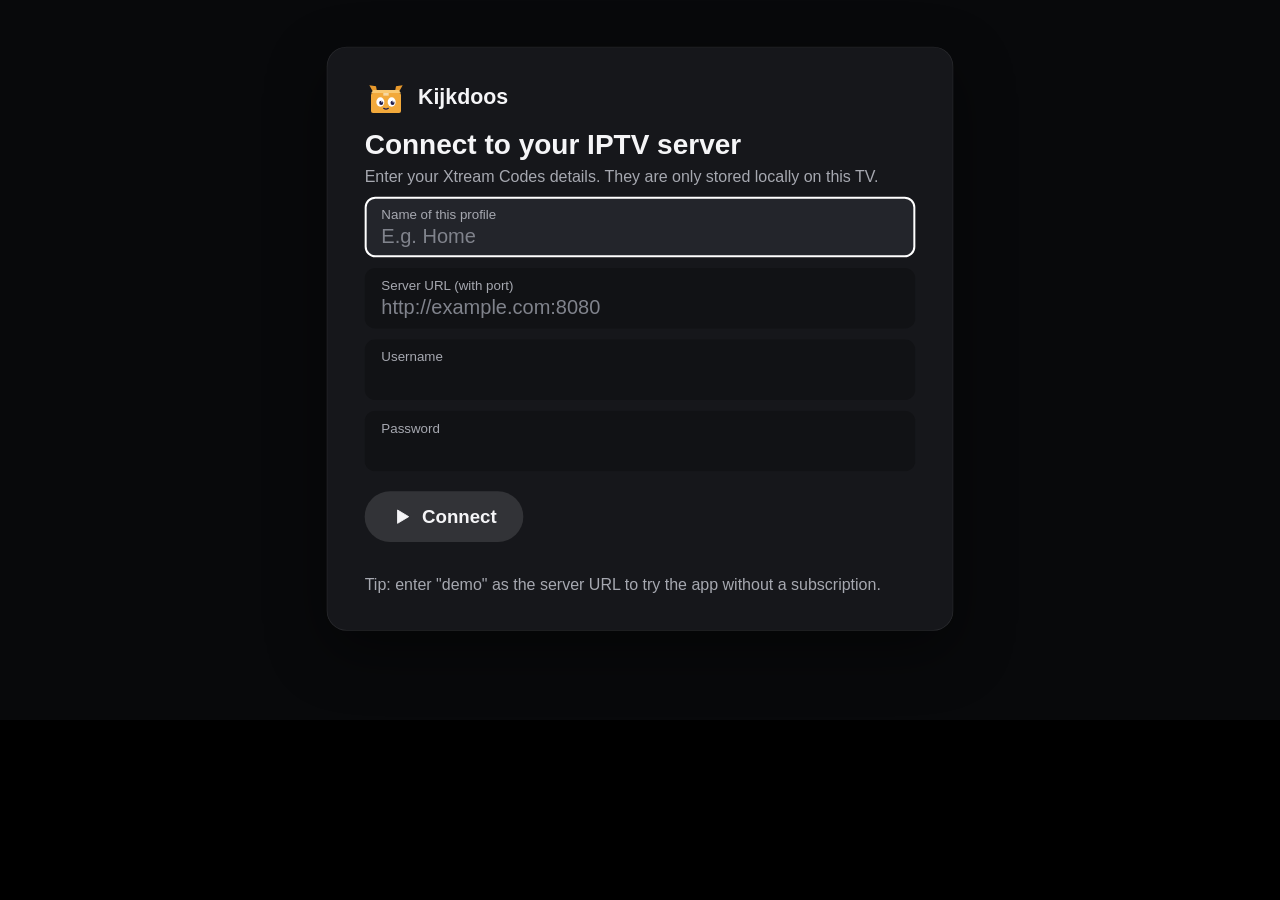
==== index.html @ 48ea7132 "Duits, Frans, Spaans en Grieks; taal kiezen met bevestiging - Woordenboeken js/lang/de|fr|es|el.js, " ====
<!DOCTYPE html>
<html lang="nl">
<head>
    <meta charset="utf-8">
    <meta name="viewport" content="width=1920, initial-scale=1">
    <title>Kijkdoos</title>
    <link rel="stylesheet" href="css/app.css">
    <!-- Samsung-API's (AVPlay). Bestaat alleen op de TV; in de browser is een 404 normaal. -->
    <script src="$WEBAPIS/webapis/webapis.js"></script>
</head>
<body>
<div id="app">
    <div id="screens"></div>
    <div id="overlay"></div>
    <div id="loader"><div class="spinner"></div><div class="loader-text">Laden…</div></div>
    <div id="toast"></div>
</div>

<script src="js/config.js"></script>
<script src="js/config.local.js"></script>
<script src="js/build.js"></script>
<script src="js/util.js"></script>
<script src="js/keys.js"></script>
<script src="js/storage.js"></script>
<script src="js/i18n.js"></script>
<script src="js/lang/en.js"></script>
<script src="js/lang/de.js"></script>
<script src="js/lang/fr.js"></script>
<script src="js/lang/es.js"></script>
<script src="js/lang/el.js"></script>
<script src="js/demo.js"></script>
<script src="js/api.js"></script>
<script src="js/epg.js"></script>
<script src="js/xmltv.js"></script>
<script src="js/db.js"></script>
<script src="js/meta.js"></script>
<script src="js/tmdb.js"></script>
<script src="js/rank.js"></script>
<script src="js/lineup.js"></script>
<script src="js/genres.js"></script>
<script src="js/find.js"></script>
<script src="js/reco.js"></script>
<script src="js/remind.js"></script>
<script src="js/follow.js"></script>
<script src="js/player.js"></script>
<script src="js/vlist.js"></script>
<script src="js/ui.js"></script>
<script src="js/dialog.js"></script>
<script src="js/screens/login.js"></script>
<script src="js/screens/profiles.js"></script>
<script src="js/screens/home.js"></script>
<script src="js/screens/live.js"></script>
<script src="js/screens/guide.js"></script>
<script src="js/screens/catalog.js"></script>
<script src="js/screens/movie.js"></script>
<script src="js/screens/series.js"></script>
<script src="js/screens/search.js"></script>
<script src="js/screens/mylist.js"></script>
<script src="js/screens/section.js"></script>
<script src="js/screens/person.js"></script>
<script src="js/screens/credits.js"></script>
<script src="js/screens/settings.js"></script>
<script src="js/screens/player.js"></script>
<script src="js/screens/trailer.js"></script>
<script src="js/app.js"></script>
</body>
</html>
---- css/app.css ----
/* IPTV Player – ontworpen voor 1920x1080 (10-foot UI) */
/* Ontwerp-tokens (stijlprofiel "Dark Mode (OLED)" voor streaming: neutraal zwart, posters geven de kleur,
   merkkleur uit het logo als accent, wit als focuskleur). Contrast tekst op --bg: --text 18:1, --muted 8:1, --subtle 5:1. */
:root {
    --bg: #08090b;
    --bg2: #111215;
    --panel: #16171b;
    --panel2: #23252b;
    --line: rgba(255, 255, 255, .09);
    --text: #f5f5f7;
    --text2: #d0d1d6;
    --muted: #a6a8b0;
    --subtle: #80838c;
    --accent: #f2a93b;
    --accent2: #f2a93b;
    --accent-ink: #1a1206;
    --focus: #ffffff;
    --focus-ink: #0b0c0e;
    --focus-sub: #45474e;
    --glass: rgba(255, 255, 255, .12);
    --good: #22c55e;
    --bad: #ef4444;
    --gold: #fbbf24;
    /* Beweging: kort voor focus, iets langer voor panelen en beelden */
    --t-fast: .12s;
    --t-med: .2s;
    --t-slow: .4s;
    --ease: cubic-bezier(.2, .7, .2, 1);
}

* { box-sizing: border-box; margin: 0; padding: 0; }
html, body { width: 100%; height: 100%; overflow: hidden; background: transparent; }
html.browser { background: #000; }
body {
    font-family: "SamsungOne", "Samsung Sans", "TizenSans", "Helvetica Neue", Arial, sans-serif;
    color: var(--text); font-size: 28px; -webkit-font-smoothing: antialiased; user-select: none;
}
b { font-weight: 700; }
.muted { color: var(--muted); }
.small { font-size: 22px; }

/* Videolaag onder de UI */
#av-player, #html-player { position: absolute; left: 0; top: 0; width: 100%; height: 100%; z-index: 0; }
#html-player { background: #000; object-fit: contain; }
#app { position: absolute; left: 0; top: 0; width: 1920px; height: 1080px; overflow: hidden; transform-origin: 0 0; z-index: 1; }

.ic { width: 1em; height: 1em; display: inline-block; vertical-align: middle; flex-shrink: 0; }

/* ---- Schermen ---- */
.screen {
    position: absolute; left: 0; top: 0; width: 1920px; height: 1080px; overflow: hidden; display: none;
    background: var(--bg);
}
.screen.show { display: block; }

.hdr { position: relative; z-index: 1; height: 116px; display: flex; align-items: center; gap: 28px; padding: 0 64px; }
.hdr-title { font-size: 46px; font-weight: 700; letter-spacing: -0.5px; }
.hdr-sub { font-size: 26px; color: var(--muted); white-space: nowrap; overflow: hidden; text-overflow: ellipsis; }
.hdr-right { margin-left: auto; display: flex; align-items: center; gap: 36px; color: var(--muted); }
.hdr-profile { display: flex; align-items: center; gap: 12px; font-size: 26px; }
.hdr-profile .ic { width: 30px; height: 30px; }
.clock { font-size: 38px; font-weight: 600; color: var(--text); font-variant-numeric: tabular-nums; }
.brand { display: flex; align-items: center; gap: 16px; font-size: 40px; font-weight: 800; }
.logo { width: 64px; height: 56px; flex-shrink: 0; }
.brand .logo { width: 70px; height: 61px; }

/* ---- Virtuele lijsten ---- */
.vlist { position: relative; overflow: hidden; }
.vlist-inner { position: absolute; left: 0; top: 0; right: 0; transition: transform .18s ease-out; will-change: transform; }
.vlist-inner.no-anim { transition: none; }
.vitem { position: absolute; }
.vlist-empty { position: absolute; left: 0; right: 0; top: 40%; text-align: center; color: var(--muted); font-size: 26px; padding: 0 30px; }

/* ---- Algemene elementen ---- */
.ph { position: relative; overflow: hidden; display: flex; align-items: center; justify-content: center; background: linear-gradient(135deg, #25272d, #16171b); color: #55585f; font-weight: 800; }
.ph::before { content: attr(data-ph); }
.ph.loaded::before { display: none; }
.ph img { position: absolute; left: 0; top: 0; width: 100%; height: 100%; object-fit: cover; opacity: 0; transition: opacity .2s; }
.ph.loaded img { opacity: 1; }

.pbar { height: 5px; background: rgba(255, 255, 255, .16); border-radius: 3px; overflow: hidden; }
.pbar i { display: block; height: 100%; background: var(--accent2); border-radius: 3px; }

.spinner { width: 64px; height: 64px; border: 6px solid rgba(255, 255, 255, .15); border-top-color: var(--accent2); border-radius: 50%; animation: spin .9s linear infinite; }
@keyframes spin { to { transform: rotate(360deg); } }

.btn { display: inline-flex; align-items: center; gap: 14px; height: 76px; padding: 0 40px; border-radius: 38px; background: var(--glass); transition: background var(--t-fast), color var(--t-fast), transform var(--t-fast) var(--ease); font-size: 28px; font-weight: 600; white-space: nowrap; }
.btn .ic { width: 32px; height: 32px; }
.btn.on .ic { color: var(--gold); }
.btn.focus { background: var(--focus); color: var(--focus-ink); box-shadow: 0 12px 32px rgba(0, 0, 0, .5); transform: scale(1.04); }
.btn.focus.on .ic { color: #b7790f; }

.chip-now { display: inline-block; background: var(--bad); color: #fff; font-size: 18px; font-weight: 800; padding: 2px 10px; border-radius: 6px; margin-right: 12px; vertical-align: 3px; }

.num-entry { position: absolute; top: 140px; right: 80px; z-index: 20; display: none; font-size: 96px; font-weight: 800; background: rgba(0, 0, 0, .75); padding: 8px 40px; border-radius: 20px; font-variant-numeric: tabular-nums; }
.num-entry.show { display: block; }

/* ---- Overlay: dialogen, laden, meldingen ---- */
#overlay { position: absolute; left: 0; top: 0; width: 100%; height: 100%; z-index: 50; display: none; background: rgba(0, 0, 0, .75); }
#overlay.show { display: block; }
.dialog-wrap { position: absolute; left: 0; top: 0; width: 100%; height: 100%; display: flex; align-items: center; justify-content: center; }
.dialog { min-width: 720px; max-width: 1100px; background: var(--panel); border: 1px solid var(--line); border-radius: 28px; padding: 44px 48px; box-shadow: 0 30px 90px rgba(0, 0, 0, .6); }
.dialog h2 { font-size: 38px; margin-bottom: 18px; }
.dialog-text { color: var(--text2); margin-bottom: 26px; font-size: 26px; line-height: 1.45; white-space: pre-line; }
.dialog-list { position: relative; }
.dialog.has-img { display: flex; gap: 40px; align-items: flex-start; min-width: 980px; }
.dialog-img { width: 220px; height: 330px; border-radius: 16px; font-size: 56px; flex-shrink: 0; box-shadow: 0 12px 30px rgba(0, 0, 0, .5); }
.dialog-main { flex: 1; min-width: 0; }
.dialog-pbar { height: 8px; margin: -8px 0 26px; }
.dialog-item { height: 68px; padding: 0 26px; border-radius: 14px; transition: background var(--t-fast), color var(--t-fast); display: flex; align-items: center; gap: 16px; font-size: 28px; }
.dialog-item.danger { color: #ff8a80; }
.dialog-item.focus { background: var(--focus); color: var(--focus-ink); }
.dialog-item.danger.focus { color: #b42318; }
.di-label { flex: 1; white-space: nowrap; overflow: hidden; text-overflow: ellipsis; }
.di-hint { color: var(--muted); font-size: 22px; }
.di-check { color: var(--good); font-size: 34px; display: flex; }
.dialog-item.focus .di-check, .dialog-item.focus .di-hint { color: var(--focus-sub); }
.dialog.pin { text-align: center; }
.pin-row { display: flex; gap: 22px; justify-content: center; margin: 30px 0; }
.pin-box { width: 96px; height: 116px; border-radius: 18px; background: var(--bg2); border: 3px solid var(--line); font-size: 60px; font-weight: 700; display: flex; align-items: center; justify-content: center; }
.pin-box.cur { border-color: var(--focus); box-shadow: 0 0 0 4px rgba(255, 255, 255, .25); }
.dialog-hint { color: var(--muted); font-size: 21px; }

#loader { position: absolute; left: 0; top: 0; width: 100%; height: 100%; z-index: 55; display: none; flex-direction: column; align-items: center; justify-content: center; gap: 28px; background: rgba(0, 0, 0, .6); font-size: 30px; }
#loader.show { display: flex; }

#toast { position: absolute; left: 50%; bottom: 64px; z-index: 60; transform: translate(-50%, 24px); opacity: 0; transition: opacity .25s, transform .25s; background: rgba(30, 31, 36, .97); border: 1px solid var(--line); padding: 20px 40px; border-radius: 44px; font-size: 27px; white-space: nowrap; box-shadow: 0 12px 40px rgba(0, 0, 0, .5); }
#toast.show { opacity: 1; transform: translate(-50%, 0); }

/* ---- Inloggen ---- */
.login-card { width: 940px; margin: 70px auto 0; background: var(--panel); border: 1px solid var(--line); border-radius: 30px; padding: 46px 56px; box-shadow: 0 30px 90px rgba(0, 0, 0, .45); }
.login-logo { display: flex; align-items: center; gap: 16px; font-size: 32px; font-weight: 800; color: var(--text); margin-bottom: 20px; }
.login-logo .ic { width: 48px; height: 48px; }
.login-card h1 { font-size: 42px; margin-bottom: 10px; }
.login-card > .muted { font-size: 24px; margin-bottom: 8px; }
.field { margin-top: 16px; padding: 12px 22px; border-radius: 16px; border: 3px solid transparent; background: var(--bg2); }
.field label { display: block; font-size: 20px; color: var(--muted); margin-bottom: 4px; }
.field input { width: 100%; background: transparent; border: 0; outline: none; color: var(--text); font-size: 30px; font-family: inherit; }
.field input::placeholder { color: var(--subtle); }
.field.focus { border-color: var(--focus); background: var(--panel2); }
.btn-row { display: flex; gap: 20px; margin-top: 30px; }
.login-error { color: #ff8a80; margin-top: 18px; min-height: 32px; font-size: 24px; }

/* ---- Startscherm ---- */
.home-body { position: absolute; top: 120px; left: 0; right: 0; bottom: 0; overflow: hidden; }
.rows-wrap { transition: transform .2s var(--ease); padding-bottom: 60px; will-change: transform; }
/* Rijen ver buiten beeld: niet tekenen; elke rij apart opgemaakt, zodat een wijziging niet de hele pagina raakt */
.hrow { contain: layout paint; }
.hrow.far { visibility: hidden; }
.hrow { padding: 0 66px; margin-bottom: 26px; }
.hrow h3 { font-size: 30px; font-weight: 600; color: var(--muted); margin: 0 0 4px 14px; }
.hrow.cur h3 { color: var(--text); }
.hrow-list { width: 100%; }
.row-tiles { margin-bottom: 34px; }
.tile { width: 228px; height: 180px; border-radius: 24px; background: var(--panel); border: 1px solid var(--line); display: flex; flex-direction: column; align-items: center; justify-content: center; gap: 16px; font-size: 28px; font-weight: 600; transition: transform .15s; }
.tile .ic { width: 64px; height: 64px; color: var(--accent2); }
.tile.focus { background: var(--focus); color: var(--focus-ink); border-color: transparent; transform: scale(1.04); }
.tile.focus .ic { color: var(--focus-ink); }

/* Posterkaart */
.card { width: 184px; }
.card .poster { width: 184px; height: 276px; border-radius: 14px; font-size: 52px; box-shadow: 0 8px 20px rgba(0, 0, 0, .35); }
.card-title { margin-top: 12px; font-size: 22px; line-height: 28px; height: 56px; color: var(--muted); overflow: hidden; display: -webkit-box; -webkit-line-clamp: 2; -webkit-box-orient: vertical; }
.card.has-sub .card-title { height: 28px; -webkit-line-clamp: 1; }
.card-sub { font-size: 19px; color: var(--subtle); white-space: nowrap; overflow: hidden; text-overflow: ellipsis; }
.badge { position: absolute; top: 10px; left: 10px; background: rgba(0, 0, 0, .72); font-size: 18px; font-weight: 700; padding: 3px 9px; border-radius: 8px; color: var(--gold); }
.card-fav { position: absolute; top: 8px; right: 10px; color: var(--gold); font-size: 30px; filter: drop-shadow(0 2px 3px rgba(0, 0, 0, .8)); }
.card-seen { position: absolute; top: 236px; right: 10px; width: 34px; height: 34px; border-radius: 50%; background: var(--good); display: flex; align-items: center; justify-content: center; font-size: 24px; }
.card-pbar { position: absolute; top: 262px; left: 10px; right: 10px; }
.card-tag { position: absolute; top: 226px; left: 10px; background: var(--accent); color: var(--accent-ink); font-size: 17px; font-weight: 700; padding: 3px 10px; border-radius: 8px; box-shadow: 0 2px 8px rgba(0, 0, 0, .5); }
.ep-new { display: inline-block; background: var(--accent); color: var(--accent-ink); font-size: 16px; font-weight: 800; padding: 2px 9px; border-radius: 6px; margin-left: 12px; vertical-align: 3px; }
.ml-empty { position: absolute; left: 0; right: 0; top: 40%; text-align: center; color: var(--muted); font-size: 28px; line-height: 1.6; }
.card.focus .poster { box-shadow: 0 0 0 5px #fff, 0 16px 36px rgba(0, 0, 0, .6); }
.card.focus .card-title { color: var(--text); }
.card { transition: transform var(--t-med) var(--ease); }
.card .poster, .wcard-img, .lcard-logo, .pcard-img { transition: box-shadow var(--t-fast); }
.card.focus { transform: translateY(-4px); }

/* Zenderkaart */
.lcard { width: 226px; }
.lcard-logo { width: 226px; height: 132px; border-radius: 16px; background: var(--panel2); font-size: 40px; border: 1px solid var(--line); }
.lcard-logo img, .ch-logo img, .ci-logo img, .g-logo img, .osd-logo img { object-fit: contain; padding: 8px; }
.lcard-name { margin-top: 12px; font-size: 23px; white-space: nowrap; overflow: hidden; text-overflow: ellipsis; }
.lcard-now { font-size: 19px; color: var(--muted); white-space: nowrap; overflow: hidden; text-overflow: ellipsis; }
.lcard-tag { position: absolute; top: 10px; left: 10px; font-size: 16px; font-weight: 700; background: var(--accent); color: var(--accent-ink); padding: 3px 10px; border-radius: 8px; }
.lcard.focus .lcard-logo { box-shadow: 0 0 0 5px #fff, 0 16px 36px rgba(0, 0, 0, .6); }

/* ---- Categorie-kolom (live, films, series) ---- */
.col { height: 100%; background: rgba(255, 255, 255, .03); border: 1px solid var(--line); border-radius: 20px; }
.col-cats { width: 390px; flex-shrink: 0; }
.cat { height: 64px; padding: 0 20px; display: flex; align-items: center; gap: 12px; border-radius: 14px; font-size: 25px; color: var(--muted); transition: background var(--t-fast), color var(--t-fast); }
.cat-name { flex: 1; white-space: nowrap; overflow: hidden; text-overflow: ellipsis; }
.cat-ic { color: var(--gold); display: flex; }
.cnt { font-size: 20px; color: var(--subtle); }
.cat-hdr { height: 64px; padding: 26px 20px 0; font-size: 19px; font-weight: 700; letter-spacing: 1.5px; text-transform: uppercase; color: var(--subtle); border-top: 1px solid var(--line); }
.cat.sel { background: var(--panel2); color: var(--text); box-shadow: inset 4px 0 0 var(--accent); }
.cat.focus { background: var(--focus); color: var(--focus-ink); box-shadow: none; }
.cat.focus .cnt { color: var(--focus-sub); }
.cat.focus .cat-ic { color: #b7790f; }

/* ---- Live TV ---- */
.screen.live { background: transparent; }
.live-body { position: absolute; top: 116px; left: 48px; right: 48px; bottom: 40px; display: flex; gap: 24px; }
.live .hdr, .live .col, .live .ch-info, .live .num-entry { position: relative; z-index: 1; }
.live .num-entry { position: absolute; z-index: 20; }
.col-chans { width: 720px; flex-shrink: 0; }
.col-right { position: relative; flex: 1; display: flex; flex-direction: column; min-width: 0; }
/* Het voorbeeldvenster is een "gat" in de UI; de schaduw schildert de achtergrond eromheen */
.preview { position: relative; z-index: 0; width: 100%; height: 382px; border-radius: 20px; box-shadow: 0 0 0 4000px var(--bg); flex-shrink: 0; }
.preview-msg { position: absolute; left: 0; top: 0; right: 0; bottom: 0; border-radius: 20px; background: #050506; border: 1px solid var(--line); display: flex; flex-direction: column; align-items: center; justify-content: center; gap: 18px; color: var(--muted); font-size: 25px; }
.preview-msg .ic { width: 72px; height: 72px; color: #3a3c43; }
.preview.playing .preview-msg { display: none; }
.ch-info { flex: 1; margin-top: 24px; padding: 26px 30px; background: rgba(255, 255, 255, .025); border: 1px solid rgba(255, 255, 255, .05); border-radius: 20px; display: flex; flex-direction: column; overflow: hidden; }
.ci-head { display: flex; align-items: center; gap: 20px; margin-bottom: 20px; }
.ci-logo { width: 110px; height: 72px; border-radius: 12px; background: var(--panel2); font-size: 28px; flex-shrink: 0; }
.ci-name { min-width: 0; }
.ci-title { font-size: 32px; font-weight: 700; white-space: nowrap; overflow: hidden; text-overflow: ellipsis; }
.ci-sub { font-size: 21px; color: var(--muted); margin-top: 4px; }
.ci-empty { color: var(--muted); font-size: 24px; }
.ci-when { font-size: 21px; color: var(--muted); }
.ci-ptitle { font-size: 30px; font-weight: 600; margin: 8px 0 12px; }
.ci-prog .pbar { height: 6px; }
.ci-desc { margin-top: 14px; font-size: 22px; line-height: 1.45; color: var(--text2); overflow: hidden; display: -webkit-box; -webkit-line-clamp: 4; -webkit-box-orient: vertical; }
.ci-next { margin-top: 18px; padding-top: 16px; border-top: 1px solid var(--line); display: flex; gap: 16px; font-size: 23px; white-space: nowrap; overflow: hidden; }
.ci-ntitle { overflow: hidden; text-overflow: ellipsis; }
.ci-hint { margin-top: auto; padding-top: 14px; font-size: 19px; color: var(--subtle); line-height: 1.5; }

.ch-row { height: 90px; display: flex; align-items: center; gap: 16px; padding: 0 20px 0 12px; border-radius: 16px; transition: background var(--t-fast); }
.ch-num { width: 62px; text-align: right; color: var(--muted); font-size: 23px; font-variant-numeric: tabular-nums; flex-shrink: 0; }
.ch-logo { width: 96px; height: 62px; border-radius: 10px; background: var(--panel2); font-size: 22px; flex-shrink: 0; }
.ch-main { flex: 1; min-width: 0; }
.ch-name { font-size: 27px; white-space: nowrap; overflow: hidden; text-overflow: ellipsis; }
.ch-now { font-size: 21px; color: var(--muted); white-space: nowrap; overflow: hidden; text-overflow: ellipsis; margin: 2px 0 6px; }
.ch-fav { color: var(--gold); font-size: 26px; display: flex; }
/* Verplaatsen (zenderbeheer): oranje rand en pijltjes */
.cat.moving, .ch-row.moving { box-shadow: inset 0 0 0 4px var(--accent) !important; }
.cat.moving .cat-ic, .ch-move { color: var(--accent); display: flex; }
.ch-row.focus .ch-move { color: var(--focus-ink); }
.ch-live { color: var(--accent); font-size: 22px; display: flex; }
.ch-row.playing .ch-name { color: var(--accent); }
.ch-row.sel { background: var(--panel2); box-shadow: inset 4px 0 0 var(--accent); }
.ch-row.focus { background: var(--focus); box-shadow: none; }
.ch-row.focus .ch-num, .ch-row.focus .ch-now { color: var(--focus-sub); }
.ch-row.focus .ch-name, .ch-row.focus .ch-live { color: var(--focus-ink); }
.ch-row.focus .ch-fav { color: #b7790f; }
.ch-row.focus .pbar { background: rgba(0, 0, 0, .15); }
.ch-row.focus .pbar i { background: var(--focus-ink); }

/* ---- Films / series ---- */
.cat-body { position: absolute; top: 116px; left: 48px; right: 48px; bottom: 0; display: flex; gap: 28px; }
.cat-body .col-cats { height: calc(100% - 40px); }
.grid-box { flex: 1; height: 100%; position: relative; }
.grid-status { position: absolute; left: 0; right: 0; top: 38%; text-align: center; color: var(--muted); font-size: 26px; z-index: 2; padding: 0 60px; }

/* ---- Detailpagina's ---- */
.detail-bg { position: absolute; left: 0; top: 0; width: 100%; height: 100%; background-size: cover; background-position: center top; opacity: .32; }
.detail-bg::after { content: ''; position: absolute; left: 0; top: 0; width: 100%; height: 100%; background: linear-gradient(90deg, var(--bg) 30%, rgba(8, 9, 11, .55) 70%, rgba(8, 9, 11, .25)), linear-gradient(0deg, var(--bg), transparent 55%); }
.detail-content { position: absolute; left: 110px; top: 110px; right: 110px; display: flex; gap: 70px; }
.detail-poster-box { flex-shrink: 0; }
.detail-poster { width: 380px; height: 570px; border-radius: 22px; font-size: 90px; box-shadow: 0 24px 60px rgba(0, 0, 0, .6); }
.detail-main { flex: 1; max-width: 1150px; padding-top: 10px; }
.detail h1 { font-size: 62px; line-height: 1.1; letter-spacing: -0.5px; }
.meta { display: flex; flex-wrap: wrap; gap: 14px; color: var(--muted); margin: 20px 0 26px; font-size: 26px; }
.meta .dot { color: var(--subtle); }
.plot { font-size: 28px; line-height: 1.5; color: var(--text2); overflow: hidden; display: -webkit-box; -webkit-line-clamp: 6; -webkit-box-orient: vertical; }
.credits { font-size: 22px; color: var(--muted); margin-top: 22px; line-height: 1.6; overflow: hidden; display: -webkit-box; -webkit-line-clamp: 3; -webkit-box-orient: vertical; }
.credits b { color: var(--text2); margin-right: 8px; }
.detail-btns { display: flex; gap: 22px; margin-top: 44px; }

.series-left { position: absolute; left: 80px; top: 60px; width: 600px; bottom: 40px; }
.series-poster { width: 220px; height: 330px; border-radius: 18px; font-size: 60px; box-shadow: 0 20px 50px rgba(0, 0, 0, .6); }
.series-left h1 { font-size: 46px; margin-top: 26px; }
.series-left .meta { margin: 14px 0 16px; font-size: 23px; }
.series-left .plot { font-size: 23px; -webkit-line-clamp: 5; }
.series-btns { display: flex; flex-direction: column; align-items: flex-start; gap: 16px; margin-top: 28px; }
.series-right { position: absolute; left: 730px; right: 60px; top: 50px; bottom: 30px; }
.seasons { height: 84px; }
.chip { width: 194px; height: 60px; border-radius: 30px; background: var(--glass); border: 2px solid transparent; display: flex; align-items: center; justify-content: center; font-size: 23px; white-space: nowrap; overflow: hidden; }
.chip.sel { border-color: var(--accent); }
.chip.focus { background: var(--focus); color: var(--focus-ink); border-color: var(--focus); }
.eps { position: absolute; top: 96px; left: 0; right: 0; bottom: 0; }
.ep { height: 138px; display: flex; gap: 24px; padding: 12px; border-radius: 18px; align-items: center; transition: background var(--t-fast); }
.ep-thumb { width: 200px; height: 112px; border-radius: 12px; font-size: 32px; flex-shrink: 0; }
.ep-main { flex: 1; min-width: 0; }
.ep-title { font-size: 27px; white-space: nowrap; overflow: hidden; text-overflow: ellipsis; }
.ep-meta { font-size: 20px; color: var(--muted); margin: 4px 0; }
.ep-plot { font-size: 20px; color: var(--muted); overflow: hidden; display: -webkit-box; -webkit-line-clamp: 2; -webkit-box-orient: vertical; margin-bottom: 6px; }
.ep-seen { width: 38px; height: 38px; border-radius: 50%; background: var(--good); display: flex; align-items: center; justify-content: center; font-size: 26px; flex-shrink: 0; }
.ep.sel { background: rgba(255, 255, 255, .06); }
.ep.focus { background: var(--focus); color: var(--focus-ink); }
.ep.focus .ep-meta, .ep.focus .ep-plot { color: var(--focus-sub); }

/* ---- TV-gids ---- */
.g-detail { position: absolute; top: 112px; left: 64px; right: 64px; height: 150px; }
.g-dmeta { font-size: 22px; color: var(--muted); }
.g-dtitle { font-size: 38px; font-weight: 700; margin: 6px 0; white-space: nowrap; overflow: hidden; text-overflow: ellipsis; }
.g-ddesc { font-size: 22px; color: var(--text2); line-height: 1.4; overflow: hidden; display: -webkit-box; -webkit-line-clamp: 2; -webkit-box-orient: vertical; }
.g-times { position: absolute; top: 272px; left: 40px; right: 40px; height: 44px; border-bottom: 1px solid var(--line); }
.g-time { position: absolute; top: 6px; font-size: 22px; color: var(--muted); padding-left: 8px; border-left: 2px solid var(--line); }
.g-day { position: absolute; left: 12px; top: 6px; font-size: 22px; font-weight: 700; }
.g-now { position: absolute; top: 272px; bottom: 30px; width: 3px; background: var(--bad); z-index: 3; box-shadow: 0 0 10px rgba(239, 68, 68, .6); }
.g-rows { position: absolute; top: 324px; left: 40px; right: 40px; bottom: 30px; }
.g-row { height: 80px; display: flex; }
.g-ch { width: 460px; margin-right: 10px; flex-shrink: 0; display: flex; align-items: center; gap: 12px; padding: 0 14px; background: var(--panel); border-radius: 12px; font-size: 22px; }
.g-num { width: 44px; text-align: right; color: var(--muted); font-size: 19px; }
.g-logo { width: 66px; height: 44px; border-radius: 8px; background: var(--panel2); font-size: 16px; flex-shrink: 0; }
.g-name { flex: 1; min-width: 0; white-space: nowrap; overflow: hidden; text-overflow: ellipsis; }
.g-row.sel .g-ch { background: var(--panel2); box-shadow: inset 4px 0 0 var(--accent); }
.g-area { position: relative; flex: 1; height: 100%; }
.g-prog { position: absolute; top: 0; height: 100%; background: var(--panel); border-radius: 12px; padding: 10px 14px; overflow: hidden; }
.g-prog.g-live { background: var(--panel2); box-shadow: inset 0 -3px 0 var(--accent); }
.g-prog.empty { color: var(--subtle); font-size: 21px; display: flex; align-items: center; }
.g-prog.focus { background: var(--focus); color: var(--focus-ink); box-shadow: none; }
.g-t { font-size: 22px; white-space: nowrap; overflow: hidden; text-overflow: ellipsis; }
.g-tm { font-size: 18px; color: var(--muted); white-space: nowrap; }
.g-prog.focus .g-tm { color: var(--focus-sub); }

/* ---- Zoeken ---- */
.search-top { position: absolute; top: 116px; left: 80px; right: 80px; }
.search-field { display: flex; align-items: center; gap: 20px; margin: 0; padding: 18px 28px; }
.search-field .ic { width: 40px; height: 40px; color: var(--muted); }
.search-field input { font-size: 34px; }
.search-status { margin-top: 14px; font-size: 23px; color: var(--muted); min-height: 30px; }
.search-rows { position: absolute; top: 290px; left: 0; right: 0; bottom: 0; overflow: hidden; }

/* ---- Instellingen / profielen ---- */
.settings-body { position: absolute; top: 130px; left: 220px; right: 220px; bottom: 50px; }
.set-row { height: 86px; display: flex; align-items: center; padding: 0 34px; border-radius: 18px; background: var(--panel); border: 1px solid var(--line); font-size: 28px; transition: background var(--t-fast), color var(--t-fast); }
.set-label { flex: 1; }
.set-val { display: flex; align-items: center; gap: 18px; color: var(--muted); font-size: 26px; }
.arr { opacity: 0; font-size: 22px; }
.set-row.focus { background: var(--focus); color: var(--focus-ink); border-color: var(--focus); }
.set-row.focus .set-val { color: var(--focus-sub); }
.set-row.focus .arr { opacity: 1; }
.prof-row { height: 96px; display: flex; align-items: center; gap: 24px; padding: 0 34px; border-radius: 18px; background: var(--panel); font-size: 36px; }
.prof-row.add { color: var(--accent); }
.prof-main { flex: 1; min-width: 0; }
.prof-name { font-size: 30px; font-weight: 600; }
.prof-host { font-size: 21px; color: var(--muted); white-space: nowrap; overflow: hidden; text-overflow: ellipsis; }
.prof-badge { font-size: 20px; font-weight: 700; background: var(--good); color: #052e16; padding: 4px 14px; border-radius: 10px; }
.prof-row.focus { background: var(--focus); color: var(--focus-ink); }
.prof-row.focus .prof-host { color: var(--focus-sub); }

/* ---- Speler ---- */
.screen.player { background: transparent; }
.subs { position: absolute; left: 8%; right: 8%; bottom: 80px; z-index: 2; text-align: center; font-size: 46px; line-height: 1.3; font-weight: 600; transition: bottom .25s; }
.subs span { background: rgba(0, 0, 0, .55); padding: 4px 16px; border-radius: 8px; -webkit-box-decoration-break: clone; box-decoration-break: clone; text-shadow: 0 2px 4px #000; }
.player.osd-on .subs { bottom: 400px; }
.spinner.big { position: absolute; left: 50%; top: 50%; width: 90px; height: 90px; margin: -45px 0 0 -45px; display: none; border-width: 8px; }
.player.buffering .spinner.big { display: block; }
.p-msg { position: absolute; left: 0; right: 0; top: 40%; text-align: center; font-size: 32px; white-space: pre-line; text-shadow: 0 2px 8px #000; line-height: 1.5; }
.p-pause { position: absolute; left: 50%; top: 50%; width: 150px; height: 150px; margin: -75px 0 0 -75px; border-radius: 50%; background: rgba(0, 0, 0, .55); display: none; align-items: center; justify-content: center; font-size: 70px; }
.player.paused .p-pause { display: flex; }
.player.buffering .p-pause { display: none; }

.osd { position: absolute; left: 0; right: 0; bottom: 0; z-index: 3; padding: 140px 80px 44px; background: linear-gradient(0deg, rgba(0, 0, 0, .95) 0%, rgba(0, 0, 0, .75) 55%, transparent); opacity: 0; transform: translateY(40px); transition: opacity .25s, transform .25s; }
.osd.show { opacity: 1; transform: none; }
.osd-top { display: flex; align-items: center; gap: 28px; }
.osd-logo-box { flex-shrink: 0; }
.osd-logo { width: 150px; height: 96px; border-radius: 14px; background: rgba(255, 255, 255, .08); font-size: 34px; }
.osd-poster { width: 80px; height: 120px; border-radius: 10px; font-size: 26px; }
.osd-head { min-width: 0; }
.osd-title { font-size: 46px; font-weight: 700; white-space: nowrap; overflow: hidden; text-overflow: ellipsis; }
.osd-sub { font-size: 26px; color: var(--gold); margin-top: 4px; }
.player:not(.is-live) .osd-sub { color: var(--muted); }
.osd-clock { margin-left: auto; font-size: 44px; }
.osd-epg { margin-top: 20px; font-size: 27px; line-height: 1.55; color: var(--text2); min-height: 0; }
.osd-epg b { color: var(--accent2); margin-right: 6px; }
.osd-progress { margin-top: 20px; }
.osd-bar { position: relative; height: 8px; background: rgba(255, 255, 255, .22); border-radius: 4px; }
.osd-bar .fill { position: absolute; left: 0; top: 0; bottom: 0; background: var(--accent2); border-radius: 4px; }
.osd-bar .knob { position: absolute; top: -10px; width: 28px; height: 28px; margin-left: -14px; border-radius: 50%; background: #fff; display: none; box-shadow: 0 2px 8px rgba(0, 0, 0, .6); }
.osd.seeking .knob, .player.paused .osd .knob { display: block; }
.osd-times { display: flex; justify-content: space-between; font-size: 23px; color: var(--text2); margin-top: 12px; font-variant-numeric: tabular-nums; }
.osd-btns { display: flex; gap: 16px; margin-top: 26px; }
.osd-btn { height: 64px; padding: 0 28px; border-radius: 32px; background: rgba(255, 255, 255, .12); display: flex; align-items: center; gap: 12px; font-size: 24px; }
.osd-btn .ic { width: 28px; height: 28px; }
.osd-btn.on .ic { color: var(--gold); }
.osd-btn.focus { background: var(--focus); color: var(--focus-ink); }
.osd:not(.menu) .osd-btns { opacity: .55; }
.osd-hint { margin-top: 18px; font-size: 20px; color: var(--subtle); }
.osd.menu .osd-hint { visibility: hidden; }

.p-list { position: absolute; left: 0; top: 0; bottom: 0; width: 760px; z-index: 4; padding: 56px 36px 40px; background: linear-gradient(90deg, rgba(8, 9, 11, .97) 82%, rgba(8, 9, 11, 0)); transform: translateX(-105%); transition: transform .22s ease-out; }
.p-list.show { transform: none; }
.p-list-title { font-size: 34px; font-weight: 700; margin: 0 0 18px 16px; }
.p-list-items { height: 920px; width: 680px; }

.p-next { position: absolute; right: 80px; bottom: 90px; z-index: 5; width: 680px; background: rgba(22, 23, 27, .96); border: 1px solid var(--line); border-radius: 24px; padding: 30px 34px; display: none; box-shadow: 0 20px 60px rgba(0, 0, 0, .6); }
.p-next.show { display: block; }
.p-next-label { font-size: 22px; color: var(--accent2); font-weight: 700; text-transform: uppercase; letter-spacing: 1px; }
.p-next-title { font-size: 32px; font-weight: 700; margin: 10px 0 14px; }
.p-next-hint { font-size: 22px; color: var(--muted); }

/* ---- Detailpagina in streaming-stijl (films) ---- */
.detail2 .detail-bg { opacity: .7; }
.detail2 .detail-bg::after { background: linear-gradient(90deg, var(--bg) 22%, rgba(8, 9, 11, .7) 52%, rgba(8, 9, 11, .15)), linear-gradient(0deg, var(--bg) 8%, transparent 55%); }
.hero { position: absolute; left: 110px; top: 80px; width: 1120px; transition: opacity .2s; }
.hero h1 { font-size: 66px; line-height: 1.08; letter-spacing: -0.5px; }
.hero-sub { font-size: 23px; color: var(--muted); margin-top: 8px; min-height: 4px; }
.hero .meta { margin: 18px 0 20px; }
.hero .plot { -webkit-line-clamp: 4; font-size: 27px; }
.hero .credits { -webkit-line-clamp: 2; margin-top: 16px; }
.hero .detail-btns { margin-top: 32px; }
.meta .rating { color: var(--gold); font-weight: 700; }
.hero-poster { position: absolute; right: 120px; top: 80px; }
.detail-rows { position: absolute; left: 0; right: 0; top: 650px; bottom: 0; overflow: hidden; }
.detail2.rows-on .hero { opacity: .45; }

/* Persoonskaart */
.pcard { width: 170px; text-align: center; }
.pcard-img { width: 150px; height: 150px; border-radius: 50%; margin: 0 auto; font-size: 40px; }
.pcard-name { margin-top: 12px; font-size: 21px; white-space: nowrap; overflow: hidden; text-overflow: ellipsis; }
.pcard-role { font-size: 18px; color: var(--muted); white-space: nowrap; overflow: hidden; text-overflow: ellipsis; }
.pcard.focus .pcard-img { box-shadow: 0 0 0 5px #fff, 0 12px 30px rgba(0, 0, 0, .6); }
.pcard.focus .pcard-name { color: #fff; font-weight: 600; }

/* Persoonspagina */
.person-left { position: absolute; left: 80px; top: 60px; width: 560px; bottom: 40px; }
.person-photo { width: 240px; height: 360px; border-radius: 18px; font-size: 64px; box-shadow: 0 20px 50px rgba(0, 0, 0, .6); }
.person-left h1 { font-size: 46px; margin-top: 26px; }
.person-left .meta { margin: 12px 0 14px; font-size: 23px; }
.person-bio { font-size: 22px !important; -webkit-line-clamp: 8 !important; }
.person-rows { position: absolute; left: 640px; right: 0; top: 40px; bottom: 0; overflow: hidden; }
.person-rows .hrow { padding-left: 40px; }
/* Seriepagina: ruimte voor drie knoppen */
.series-poster { width: 180px; height: 270px; }
.series-left h1 { font-size: 42px; margin-top: 20px; }
.series-left .plot { -webkit-line-clamp: 4; }
.series-btns { margin-top: 22px; gap: 12px; }
.series-btns .btn { height: 64px; font-size: 25px; }
/* Knop die nog laadt: kleine spinner, gedimd */
.spinner.sm { width: 26px; height: 26px; border-width: 4px; display: inline-block; flex-shrink: 0; }
.btn.loading { opacity: .65; }
.btn.loading.focus { opacity: 1; }

/* ===== Netflix-stijl: menu bovenaan, hero, rijen ===== */
.screen.nf { background: var(--bg); }
.topnav { position: absolute; left: 0; top: 0; right: 0; height: 104px; z-index: 5; display: flex; align-items: center; gap: 36px; padding: 0 64px;
    background: linear-gradient(180deg, rgba(8, 9, 11, .9) 0%, rgba(8, 9, 11, .55) 65%, rgba(8, 9, 11, 0) 100%); }
.tn-brand { display: flex; align-items: center; gap: 12px; font-size: 30px; font-weight: 800; }
.tn-brand .logo { width: 54px; height: 47px; }
.tn-items { display: flex; align-items: center; gap: 6px; }
.tn-item { height: 52px; padding: 0 22px; border-radius: 26px; display: flex; align-items: center; font-size: 25px; color: var(--muted); position: relative; transition: background var(--t-fast), color var(--t-fast); }
.tn-item.cur { color: #fff; font-weight: 700; }
.tn-item.cur::after { content: ''; position: absolute; left: 22px; right: 22px; bottom: 4px; height: 3px; border-radius: 2px; background: var(--accent2); }
.tn-icon { padding: 0 14px; }
.tn-icon .ic { width: 30px; height: 30px; }
.tn-icon.cur::after { left: 14px; right: 14px; }
.tn-item.focus { background: var(--focus); color: var(--focus-ink); }
.tn-item.focus::after { display: none; }
.tn-right { margin-left: auto; }

.hero-box { position: absolute; left: 0; top: 0; right: 0; height: 690px; overflow: hidden; }
.hero-bg { position: absolute; left: 0; top: 0; width: 100%; height: 100%; background-size: cover; background-position: center 20%; opacity: 0; transition: opacity .45s; }
.hero-shade { position: absolute; left: 0; top: 0; width: 100%; height: 100%;
    background: linear-gradient(90deg, var(--bg) 18%, rgba(8, 9, 11, .75) 45%, rgba(8, 9, 11, .1) 75%), linear-gradient(0deg, var(--bg) 4%, rgba(8, 9, 11, 0) 45%); }
.hero-text { position: absolute; left: 80px; top: 150px; width: 1000px; }
.hero-chlogo { width: 230px; height: 130px; border-radius: 16px; background: rgba(255, 255, 255, .06); font-size: 40px; margin-bottom: 18px; }
.hero-chlogo img { object-fit: contain; padding: 10px; }
.hero-title { font-size: 62px; font-weight: 800; line-height: 1.1; letter-spacing: -0.5px; white-space: nowrap; overflow: hidden; text-overflow: ellipsis; }
.hero-meta { margin: 14px 0 16px !important; font-size: 25px; }
.hero-plot { font-size: 25px; line-height: 1.45; color: var(--text2); max-width: 900px; overflow: hidden; display: -webkit-box; -webkit-line-clamp: 3; -webkit-box-orient: vertical; }
.hero-extra { margin-top: 16px; font-size: 23px; color: var(--text2); }
.hero-extra b { color: #fff; }

.nf-rows { position: absolute; left: 0; right: 0; top: 560px; bottom: 0; overflow: hidden; }
.nf .hrow h3 { font-size: 28px; margin-left: 14px; }
.nf .hrow.cur h3 { color: #fff; }

/* Brede kaart (verder kijken) */
.wcard { width: 380px; }
.wcard-img { width: 380px; height: 214px; border-radius: 12px; font-size: 52px; box-shadow: 0 8px 20px rgba(0, 0, 0, .35); }
.wcard-img img { object-fit: cover; }
.wcard-title { margin-top: 10px; font-size: 22px; color: var(--muted); white-space: nowrap; overflow: hidden; text-overflow: ellipsis; }
.wcard-sub { font-size: 19px; color: var(--subtle); white-space: nowrap; overflow: hidden; text-overflow: ellipsis; }
.wcard-pbar { position: absolute; top: 200px; left: 12px; right: 12px; height: 6px; }
.wcard-tag { top: 12px; }
.wcard.focus .wcard-img { box-shadow: 0 0 0 5px #fff, 0 16px 36px rgba(0, 0, 0, .6); }
.wcard.focus .wcard-title { color: #fff; }
.wcard.focus { transform: translateY(-4px); }

/* Kleine poster (rijen) */
.card.sm { width: 164px; }
.card.sm .poster { width: 164px; height: 246px; font-size: 44px; }
.card.sm .card-title { font-size: 20px; line-height: 26px; height: 52px; }
.card.sm.has-sub .card-title { height: 26px; }
.card.sm .card-pbar { top: 232px; }
.card.sm .card-tag { top: 200px; }
.card.sm .card-seen { top: 206px; }

/* Films/Series: knop Categorieën en laadindicator */
.sec-chip { position: absolute; top: 118px; right: 80px; z-index: 4; height: 52px; padding: 0 24px; border-radius: 26px; display: flex; align-items: center; gap: 12px;
    border: 2px solid rgba(255, 255, 255, .3); background: rgba(8, 9, 11, .55); font-size: 22px; }
.sec-chip .ic { width: 26px; height: 26px; }
.sec-chip.focus { background: var(--focus); color: var(--focus-ink); border-color: var(--focus); }
.sec-loading { position: absolute; right: 324px; top: 118px; z-index: 4; height: 52px; display: flex; align-items: center; gap: 12px; font-size: 22px; color: #fff;
    background: rgba(8, 9, 11, .7); padding: 0 22px; border-radius: 26px; }

/* Schermen met menu maar zonder hero (Mijn lijst, Zoeken) */
.nf-plain .nf-body { top: 130px !important; }
.nf-hint { position: absolute; top: 116px; right: 80px; font-size: 20px; color: var(--muted); z-index: 4; }
.nf-plain .ml-empty { top: 45%; }
/* Hero zonder backdrop: poster rechts */
.hero-poster2 { position: absolute; right: 140px; top: 120px; }
.hero-poster-img { width: 290px; height: 435px; border-radius: 18px; font-size: 70px; box-shadow: 0 24px 60px rgba(0, 0, 0, .7); }

/* Minder beweging als het systeem daarom vraagt (spinners blijven draaien) */
@media (prefers-reduced-motion: reduce) {
    *, *::before, *::after { transition-duration: 0s !important; }
    .card.focus, .wcard.focus, .btn.focus, .tile.focus { transform: none !important; }
}
/* Waardering met ster-icoon i.p.v. teken */
.rating .ic, .badge .ic { width: .85em; height: .85em; margin: -3px 6px 0 0; }
.hero-extra .ic { width: 24px; height: 24px; margin: -3px 8px 0 0; color: var(--accent); }

/* ===== Lijstschermen met menu bovenaan (Live TV, TV-gids, Instellingen, Categorieën) ===== */
.has-nav .hdr { position: absolute; top: 92px; left: 0; right: 0; height: 64px; padding: 0 80px; gap: 20px; z-index: 4; }
.has-nav .hdr-title { font-size: 32px; }
.has-nav .hdr-sub { font-size: 24px; }
.has-nav .hdr-right { display: none; }
/* De menubalk toont al waar je bent; alleen Categorieën (subpagina) houdt een titel */
#screen-live .hdr-title, #screen-guide .hdr-title, #screen-settings .hdr-title { display: none; }
.has-nav .live-body, .has-nav .cat-body { top: 164px; }
.has-nav .settings-body { top: 172px; }
.has-nav .g-detail { top: 160px; }
.has-nav .g-times, .has-nav .g-now { top: 316px; }
.has-nav .g-rows { top: 368px; }
.has-nav .topnav { background: linear-gradient(180deg, rgba(8, 9, 11, .95) 0%, rgba(8, 9, 11, .8) 70%, rgba(8, 9, 11, 0) 100%); }
/* Menu actief: focus in de lijst wordt "geselecteerd" (gedimd), zodat er maar één witte focus is */
.nav-on .cat.focus, .nav-on .ch-row.focus, .nav-on .set-row.focus, .nav-on .g-prog.focus {
    background: var(--panel2); color: var(--text); border-color: var(--line); box-shadow: inset 4px 0 0 var(--accent); }
.nav-on .ch-row.focus .ch-name { color: var(--text); }
.nav-on .ch-row.focus .ch-num, .nav-on .ch-row.focus .ch-now, .nav-on .cat.focus .cnt,
.nav-on .set-row.focus .set-val, .nav-on .g-prog.focus .g-tm { color: var(--muted); }
.nav-on .ch-row.focus .pbar { background: rgba(255, 255, 255, .16); }
.nav-on .ch-row.focus .pbar i { background: var(--accent); }
.nav-on .card.focus .poster { box-shadow: 0 8px 20px rgba(0, 0, 0, .35); }
.nav-on .card.focus { transform: none; }

/* Seriepagina: backdrop beter zichtbaar, maar tekst en afleveringen blijven leesbaar */
.series3 .detail-bg { opacity: .6; }
.series3 .detail-bg::after { background: linear-gradient(90deg, var(--bg) 8%, rgba(8, 9, 11, .88) 36%, rgba(8, 9, 11, .62) 100%), linear-gradient(0deg, var(--bg) 4%, transparent 50%); }
.detail2 .detail-bg::after { background: linear-gradient(90deg, var(--bg) 22%, rgba(8, 9, 11, .7) 52%, rgba(8, 9, 11, .15)), linear-gradient(0deg, var(--bg) 8%, transparent 55%); }

/* ===== Zoeken: toetsenbord links, resultaten rechts ===== */
.sk { position: absolute; left: 80px; top: 124px; width: 548px; z-index: 2; }
.sk-query { height: 76px; display: flex; align-items: center; gap: 16px; margin-bottom: 22px; padding: 0 6px; border-bottom: 2px solid rgba(255, 255, 255, .25); font-size: 36px; font-weight: 600; white-space: nowrap; overflow: hidden; }
.sk-query .ic { width: 34px; height: 34px; color: var(--muted); }
.sk-text.ph { color: var(--subtle); font-size: 26px; font-weight: 400; }
.sk-caret { width: 3px; height: 40px; margin-left: -10px; background: var(--accent); animation: sk-blink 1.1s steps(1) infinite; }
.sk-text.ph + .sk-caret { order: -1; margin: 0 -6px 0 0; }
@keyframes sk-blink { 50% { opacity: 0; } }
.sk-keys { display: grid; grid-template-columns: repeat(6, 84px); gap: 8px; }
.sk-key { height: 70px; border-radius: 12px; background: var(--panel); display: flex; align-items: center; justify-content: center; font-size: 30px; font-weight: 600;
    transition: background var(--t-fast), color var(--t-fast); }
.sk-key.wide { grid-column: span 2; font-size: 23px; }
.sk-key .ic { width: 34px; height: 34px; }
.sk-key.focus { background: var(--focus); color: var(--focus-ink); }
.sk-recent { margin-top: 26px; }
.sk-recent h4 { font-size: 19px; font-weight: 700; letter-spacing: 1.5px; text-transform: uppercase; color: var(--subtle); margin: 0 0 6px 14px; }
.sk-ritem { height: 52px; padding: 0 14px; border-radius: 10px; display: flex; align-items: center; gap: 14px; font-size: 24px; color: var(--muted); white-space: nowrap; overflow: hidden; }
.sk-ritem .ic { width: 22px; height: 22px; }
.sk-ritem.focus { background: var(--focus); color: var(--focus-ink); }
.search-res { left: 660px; top: 118px; }
.search-res .hrow { padding: 0 40px 0 20px; }
.search-msg { position: absolute; left: 700px; right: 80px; top: 42%; text-align: center; font-size: 28px; line-height: 1.6; color: var(--muted); white-space: pre-line; }

/* ===== TV-gids: keuzebalk (groep, tijd) ===== */
#screen-guide .hdr { display: none; }
.g-bar { position: absolute; top: 100px; left: 64px; right: 64px; height: 52px; display: flex; gap: 12px; z-index: 4; }
.g-chip { height: 52px; padding: 0 24px; border-radius: 26px; display: flex; align-items: center; gap: 12px; background: var(--glass); font-size: 23px; white-space: nowrap;
    transition: background var(--t-fast), color var(--t-fast); }
.g-chip .ic { width: 26px; height: 26px; }
.g-chip .g-cnt { font-size: 19px; color: var(--muted); }
.g-chip.focus { background: var(--focus); color: var(--focus-ink); }
.g-chip.focus .g-cnt { color: var(--focus-sub); }
.has-nav .g-detail { top: 172px; }
.has-nav .g-times, .has-nav .g-now { top: 324px; }
.has-nav .g-rows { top: 376px; }
.g-t .ic { width: 20px; height: 20px; margin: -3px 6px 0 0; color: var(--accent); }
.g-prog.focus .g-t .ic { color: #b7790f; }

/* Tekstinvoer in een dialoog (bv. TMDB-sleutel) */
.dlg-text { width: 760px; }
.dlg-text .sk-keys { margin: 8px 0 6px; }
.dlg-text .sk-key { background: var(--panel2); }
.dlg-text .sk-key.focus { background: var(--focus); color: var(--focus-ink); }
/* Adres-toetsenbord heeft meer rijen: lagere toetsen; lange adressen lopen naar links weg */
.dlg-text.url .sk-key { height: 54px; font-size: 26px; }
.dlg-text.url .sk-key.wide { font-size: 21px; }
.dlg-text.url .sk-query { font-size: 26px; justify-content: flex-end; }
.dlg-query { margin-bottom: 18px; font-size: 32px; }
.dlg-text .btn.focus { transform: none; }

/* Beeldkwaliteit (4K/HDR) */
.qtags { position: absolute; top: 10px; right: 10px; display: flex; gap: 4px; }
.qtags.with-fav { right: 46px; }
.qtags.on-logo { top: 10px; right: 10px; }
.qtags.inline { position: static; display: inline-flex; margin-left: 12px; vertical-align: 3px; }
.qtag { font-size: 15px; font-weight: 800; letter-spacing: .5px; padding: 2px 7px; border-radius: 6px; background: rgba(0, 0, 0, .72); color: #fff; border: 1px solid rgba(255, 255, 255, .5); }
.ch-row.focus .qtag { background: var(--focus-ink); }

/* Trailer in Kijkdoos (ingebouwde YouTube-speler) */
.screen.trailer { background: #000; }
.tr-frame, .tr-frame iframe { position: absolute; left: 0; top: 0; width: 1920px; height: 1080px; border: 0; }
.tr-bar { position: absolute; left: 0; right: 0; top: 0; padding: 40px 80px 80px; display: flex; align-items: baseline; gap: 32px; z-index: 2;
    background: linear-gradient(180deg, rgba(0, 0, 0, .85), transparent); opacity: 0; transition: opacity var(--t-med); pointer-events: none; }
.tr-bar.show { opacity: 1; }
.tr-title { font-size: 34px; font-weight: 700; }
.tr-hint { margin-left: auto; font-size: 22px; color: var(--text2); }
.tr-msg { position: absolute; left: 50%; bottom: 80px; transform: translateX(-50%); z-index: 2; background: rgba(22, 23, 27, .95); padding: 20px 36px; border-radius: 40px; font-size: 26px; }
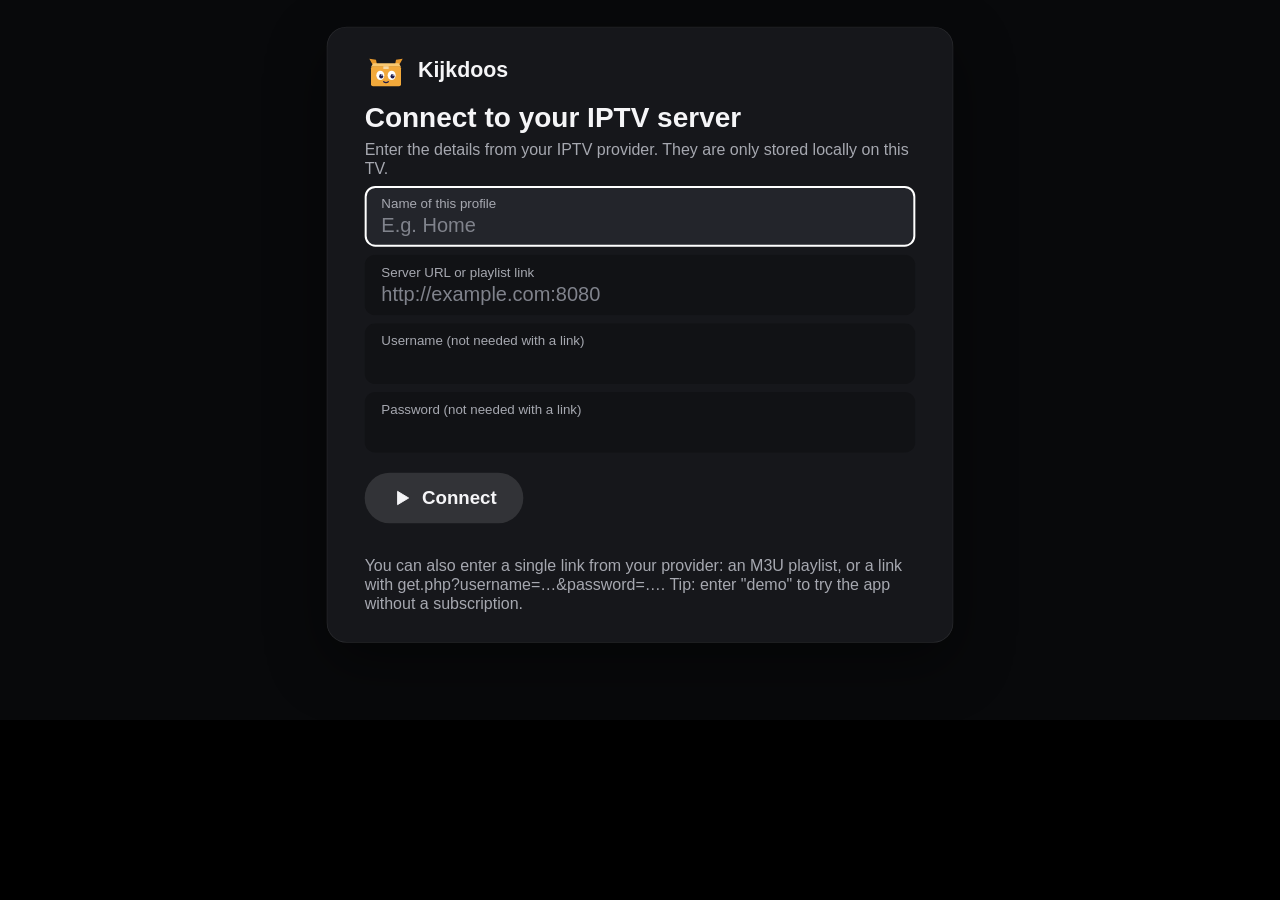
==== commit a0016f8f: "M3U-afspeellijsten, inloggen met één link, automatisch ander streamformaat - js/m3u.js: M3U/M3U8 dow" ====
--- a/index.html
+++ b/index.html
@@ -28,7 +28,11 @@
 <script src="js/lang/fr.js"></script>
 <script src="js/lang/es.js"></script>
 <script src="js/lang/el.js"></script>
+<script src="js/lang/it.js"></script>
+<script src="js/lang/pl.js"></script>
+<script src="js/lang/tr.js"></script>
 <script src="js/demo.js"></script>
+<script src="js/m3u.js"></script>
 <script src="js/api.js"></script>
 <script src="js/epg.js"></script>
 <script src="js/xmltv.js"></script>
--- a/css/app.css
+++ b/css/app.css
@@ -128,12 +128,12 @@
 #toast.show { opacity: 1; transform: translate(-50%, 0); }
 
 /* ---- Inloggen ---- */
-.login-card { width: 940px; margin: 70px auto 0; background: var(--panel); border: 1px solid var(--line); border-radius: 30px; padding: 46px 56px; box-shadow: 0 30px 90px rgba(0, 0, 0, .45); }
+.login-card { width: 940px; margin: 40px auto 0; background: var(--panel); border: 1px solid var(--line); border-radius: 30px; padding: 36px 56px; box-shadow: 0 30px 90px rgba(0, 0, 0, .45); }
 .login-logo { display: flex; align-items: center; gap: 16px; font-size: 32px; font-weight: 800; color: var(--text); margin-bottom: 20px; }
 .login-logo .ic { width: 48px; height: 48px; }
 .login-card h1 { font-size: 42px; margin-bottom: 10px; }
 .login-card > .muted { font-size: 24px; margin-bottom: 8px; }
-.field { margin-top: 16px; padding: 12px 22px; border-radius: 16px; border: 3px solid transparent; background: var(--bg2); }
+.field { margin-top: 12px; padding: 12px 22px; border-radius: 16px; border: 3px solid transparent; background: var(--bg2); }
 .field label { display: block; font-size: 20px; color: var(--muted); margin-bottom: 4px; }
 .field input { width: 100%; background: transparent; border: 0; outline: none; color: var(--text); font-size: 30px; font-family: inherit; }
 .field input::placeholder { color: var(--subtle); }
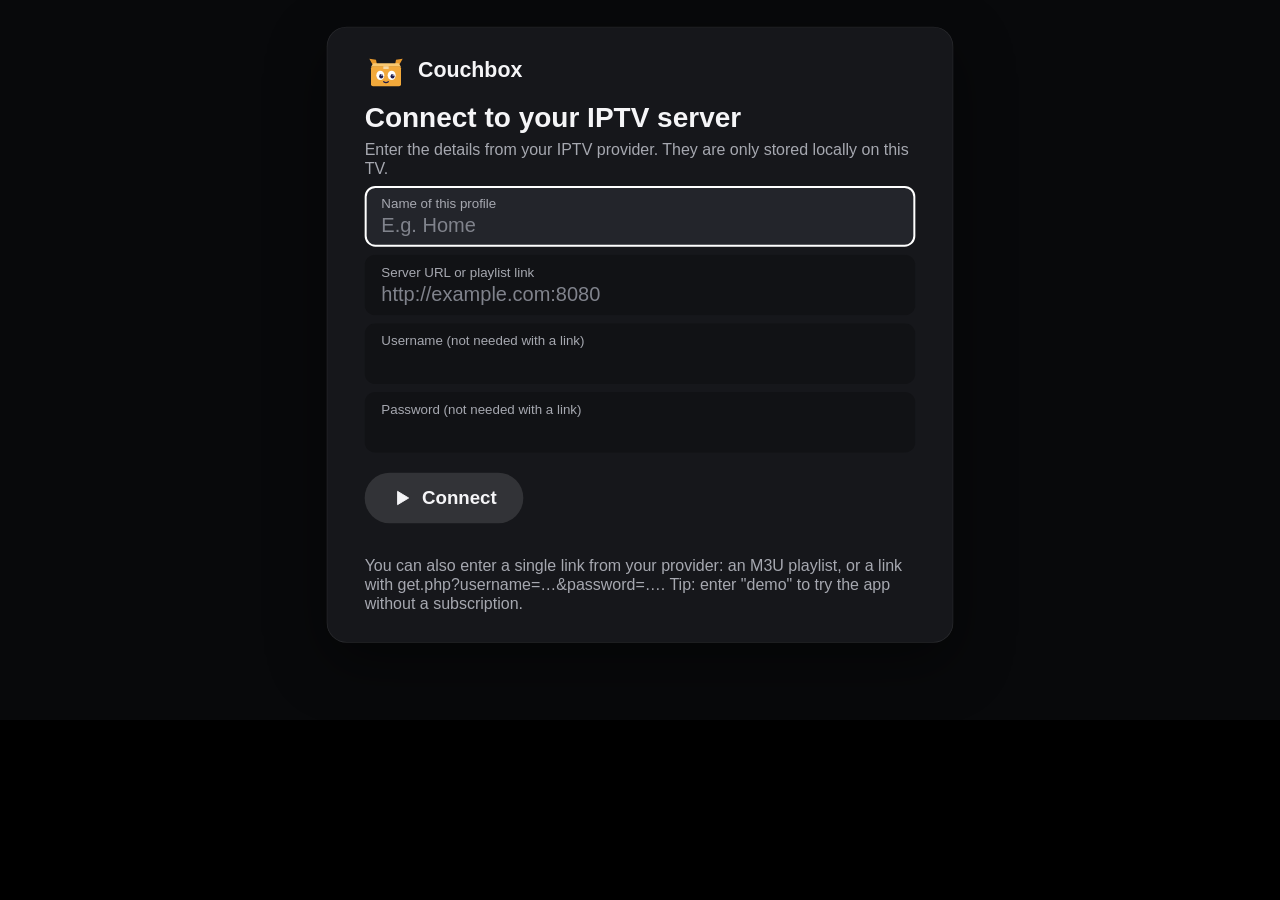
==== commit 7d4f155d: "Naam: Kijkdoos wordt Couchbox (app-ID en databasenaam blijven, zodat bestaande installaties hun gege" ====
--- a/index.html
+++ b/index.html
@@ -3,8 +3,10 @@
 <head>
     <meta charset="utf-8">
     <meta name="viewport" content="width=1920, initial-scale=1">
-    <title>Kijkdoos</title>
-    <link rel="stylesheet" href="css/app.css">
+    <title>Couchbox</title>
+    <!-- Stylesheet kiezen (app.css, of op TV's zonder CSS-variabelen app.legacy.css) en oudere TV's herkennen: zie js/compat.js -->
+    <script src="js/compat.js"></script>
+    <link rel="stylesheet" href="css/compat.css">
     <!-- Samsung-API's (AVPlay). Bestaat alleen op de TV; in de browser is een 404 normaal. -->
     <script src="$WEBAPIS/webapis/webapis.js"></script>
 </head>
@@ -35,17 +37,21 @@
 <script src="js/m3u.js"></script>
 <script src="js/api.js"></script>
 <script src="js/epg.js"></script>
+<script src="js/inflate.js"></script>
 <script src="js/xmltv.js"></script>
 <script src="js/db.js"></script>
 <script src="js/meta.js"></script>
 <script src="js/tmdb.js"></script>
 <script src="js/rank.js"></script>
+<script src="js/taste.js"></script>
 <script src="js/lineup.js"></script>
 <script src="js/genres.js"></script>
 <script src="js/find.js"></script>
 <script src="js/reco.js"></script>
+<script src="js/season.js"></script>
 <script src="js/remind.js"></script>
 <script src="js/follow.js"></script>
+<script src="js/subs.js"></script>
 <script src="js/player.js"></script>
 <script src="js/vlist.js"></script>
 <script src="js/ui.js"></script>
--- a/css/compat.css
+++ b/css/compat.css
@@ -0,0 +1,64 @@
+/* GEGENEREERD door scripts/compat-css.mjs uit css/app.css – niet met de hand aanpassen */
+/* Oudere TV's: flexbox zonder gap (Chromium < 84) en geen CSS-grid (Chromium < 57). Zie js/compat.js. */
+html.no-flexgap .hdr > * + * { margin-left: 28px; }
+html.no-flexgap .hdr-right > * + * { margin-left: 36px; }
+html.no-flexgap .hdr-profile > * + * { margin-left: 12px; }
+html.no-flexgap .brand > * + * { margin-left: 16px; }
+html.no-flexgap .btn > * + * { margin-left: 14px; }
+html.no-flexgap .dialog.has-img > * + * { margin-left: 40px; }
+html.no-flexgap .dialog-item > * + * { margin-left: 16px; }
+html.no-flexgap .tmdb-credit > * + * { margin-left: 22px; }
+html.no-flexgap .pin-row > * + * { margin-left: 22px; }
+html.no-flexgap #loader > * + * { margin-top: 28px; }
+html.no-flexgap .login-logo > * + * { margin-left: 16px; }
+html.no-flexgap .btn-row > * + * { margin-left: 20px; }
+html.no-flexgap .tile > * + * { margin-top: 16px; }
+html.no-flexgap .cat > * + * { margin-left: 12px; }
+html.no-flexgap .live-body > * + * { margin-left: 24px; }
+html.no-flexgap .preview-msg > * + * { margin-top: 18px; }
+html.no-flexgap .ci-head > * + * { margin-left: 20px; }
+html.no-flexgap .ci-next > * + * { margin-left: 16px; }
+html.no-flexgap .ch-row > * + * { margin-left: 16px; }
+html.no-flexgap .cat-body > * + * { margin-left: 28px; }
+html.no-flexgap .detail-content > * + * { margin-left: 70px; }
+html.no-flexgap .meta { margin-left: -7px; }
+html.no-flexgap .meta > * { margin-left: 7px; margin-right: 7px; margin-bottom: 14px; }
+html.no-flexgap .detail-btns > * + * { margin-left: 22px; }
+html.no-flexgap .series-btns > * + * { margin-top: 16px; }
+html.no-flexgap .ep > * + * { margin-left: 24px; }
+html.no-flexgap .g-ch > * + * { margin-left: 12px; }
+html.no-flexgap .search-field > * + * { margin-left: 20px; }
+html.no-flexgap .set-val > * + * { margin-left: 18px; }
+html.no-flexgap .prof-row > * + * { margin-left: 24px; }
+html.no-flexgap .osd-top > * + * { margin-left: 28px; }
+html.no-flexgap .osd-btns > * + * { margin-left: 16px; }
+html.no-flexgap .osd-btn > * + * { margin-left: 12px; }
+html.no-flexgap .series-btns > * + * { margin-top: 12px; }
+html.no-flexgap .topnav > * + * { margin-left: 36px; }
+html.no-flexgap .tn-brand > * + * { margin-left: 12px; }
+html.no-flexgap .tn-items > * + * { margin-left: 6px; }
+html.no-flexgap .sec-chip > * + * { margin-left: 12px; }
+html.no-flexgap .sec-loading > * + * { margin-left: 12px; }
+html.no-flexgap .has-nav .hdr > * + * { margin-left: 20px; }
+html.no-flexgap .sk-query > * + * { margin-left: 16px; }
+html.no-flexgap .sk-keys { grid-gap: 8px 8px; }
+html.no-flexgap .sk-ritem > * + * { margin-left: 14px; }
+html.no-flexgap .g-bar > * + * { margin-left: 12px; }
+html.no-flexgap .g-chip > * + * { margin-left: 12px; }
+html.no-flexgap .qtags > * + * { margin-left: 4px; }
+html.no-flexgap .tr-bar > * + * { margin-left: 32px; }
+/* Automatische marges terugzetten */
+html.no-flexgap .hdr-right { margin-left: auto; }
+html.no-flexgap .login-card { margin: 40px auto 0; }
+html.no-flexgap .ci-hint { margin-top: auto; }
+html.no-flexgap .osd-clock { margin-left: auto; }
+html.no-flexgap .pcard-img { margin: 0 auto; }
+html.no-flexgap .tn-right { margin-left: auto; }
+html.no-flexgap .tr-hint { margin-left: auto; }
+/* Zoekveld: cursor na de tekst, of (lege zoekregel) vooraan, 10px vóór het icoon */
+html.no-flexgap .sk-query > .sk-caret { margin-left: 6px; }
+html.no-flexgap .sk-query > .sk-text.empty + .sk-caret { margin-left: 0; margin-right: 10px; }
+/* Zoektoetsenbord zonder CSS-grid: 6 kolommen van 84px */
+html.no-grid .sk-keys { display: flex; flex-wrap: wrap; width: 552px; margin-right: -8px; }
+html.no-grid .sk-keys > * { width: 84px; margin: 0 8px 8px 0; }
+html.no-grid .sk-keys > .wide { width: 176px; }
